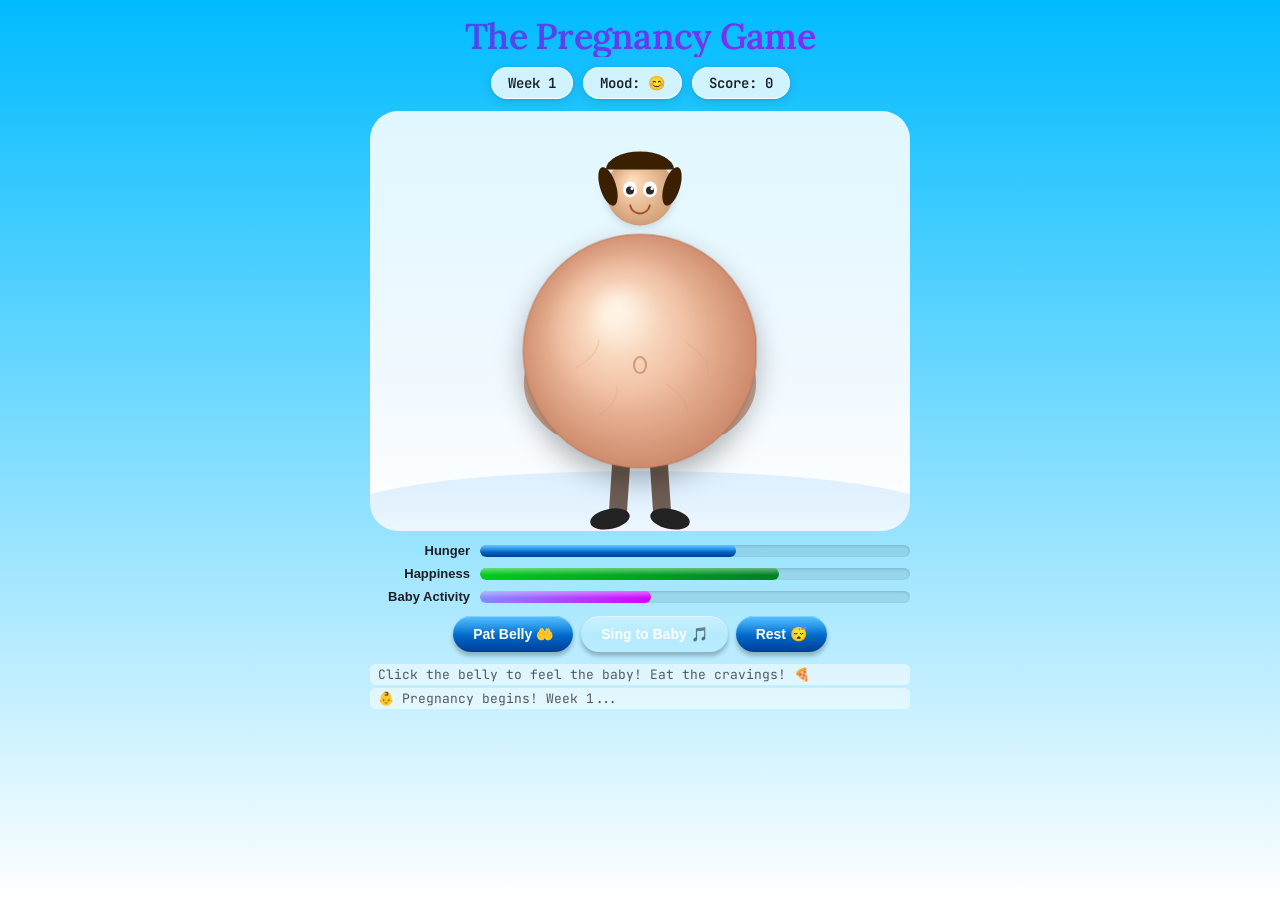
==== pregnancy/pregnancy.html @ 2c7d6a17 "Add pregnancy game with jiggle physics soft-body simulation Spring-based soft-body blob belly with: " ====
<!DOCTYPE html>
<html lang="en">
<head>
  <meta charset="UTF-8">
  <meta name="viewport" content="width=device-width, initial-scale=1.0">
  <title>The Pregnancy Game</title>
  <link rel="stylesheet" href="../h3.css">
  <link rel="stylesheet" href="pregnancy.css">
</head>
<body>
  <div id="ui-top">
    <h1>The Pregnancy Game</h1>
    <div id="stats">
      <div class="stat-pill" id="week-display">Week <span id="week">1</span></div>
      <div class="stat-pill" id="mood-display">Mood: <span id="mood">😊</span></div>
      <div class="stat-pill" id="score-display">Score: <span id="score">0</span></div>
    </div>
  </div>

  <div id="scene">
    <canvas id="canvas"></canvas>
    <div id="craving-zone"></div>
    <div id="kick-flash"></div>
    <div id="thought-bubble"></div>
  </div>

  <div id="ui-bottom">
    <div id="meters">
      <div class="meter-wrap">
        <span class="meter-label">Hunger</span>
        <div class="meter-bar"><div class="meter-fill" id="hunger-bar"></div></div>
      </div>
      <div class="meter-wrap">
        <span class="meter-label">Happiness</span>
        <div class="meter-bar"><div class="meter-fill green" id="happy-bar"></div></div>
      </div>
      <div class="meter-wrap">
        <span class="meter-label">Baby Activity</span>
        <div class="meter-bar"><div class="meter-fill purple" id="baby-bar"></div></div>
      </div>
    </div>
    <div id="actions">
      <button class="action-btn" id="btn-pat" onclick="game.pat()">Pat Belly 🤲</button>
      <button class="action-btn" id="btn-sing" onclick="game.sing()">Sing to Baby 🎵</button>
      <button class="action-btn" id="btn-rest" onclick="game.rest()">Rest 😴</button>
    </div>
  </div>

  <div id="log"></div>

  <script src="pregnancy.js"></script>
</body>
</html>
---- h3.css ----
/* h3 design system — Frutiger Aero / Metro / Wii-inspired */
@import url('https://fonts.googleapis.com/css2?family=JetBrains+Mono:wght@400;500;700&family=Lora:ital,wght@0,400..700;1,400..700&family=Google+Sans:wght@400;500;700&display=swap');

:root {
  --h3-blue-50:  #e6f5ff;
  --h3-blue-100: #b3e2ff;
  --h3-blue-200: #00b3ff;
  --h3-blue-300: #0088ff;
  --h3-blue-400: #0074e0;
  --h3-blue-500: #004cff;
  --h3-blue-600: #003d99;
  --h3-blue-700: #2d4891;
  --h3-cyan:     #00bbff;
  --h3-aqua:     #00ffc3;
  --h3-sky:      #009dff;
  --h3-lavender: #838dff;
  --h3-red:      #e40303;
  --h3-orange:   #ff8c00;
  --h3-yellow:   #ffed00;
  --h3-green:    #008026;
  --h3-lime:     #00e01e;
  --h3-magenta:  #d400ff;
  --h3-pink:     #ff00fb;
  --h3-black:    #000000;
  --h3-white:    #ffffff;
  --h3-ink-900:  #0b0b10;
  --h3-ink-700:  #1e1f26;
  --h3-ink-500:  #555860;
  --h3-ink-300:  #9a9ba3;
  --h3-ink-100:  #e6e7ec;
  --h3-ink-50:   #f4f5f8;
  --h3-gray:     #d9d9d9;

  --fg-1: var(--h3-ink-900);
  --fg-2: var(--h3-ink-700);
  --fg-3: var(--h3-ink-500);
  --fg-inverse: var(--h3-white);
  --bg-1: var(--h3-white);
  --bg-2: var(--h3-ink-50);
  --bg-3: var(--h3-ink-100);
  --accent: var(--h3-blue-400);
  --accent-hover: var(--h3-blue-500);
  --accent-active: var(--h3-blue-600);

  --grad-sky:    linear-gradient(180deg, var(--h3-cyan) 0%, var(--h3-white) 100%);
  --grad-bubble: linear-gradient(180deg, var(--h3-aqua) 0%, var(--h3-lavender) 100%);
  --grad-deep:   linear-gradient(180deg, var(--h3-sky) 0%, var(--h3-blue-600) 100%);
  --gloss-top:   linear-gradient(180deg, rgba(255,255,255,0.55) 0%, rgba(255,255,255,0.08) 50%, rgba(255,255,255,0) 55%);

  --shadow-drop:    0 4px 4px 0 rgba(0,0,0,0.25);
  --shadow-drop-lg: 3px 8px 12px 0 rgba(0,0,0,0.25);
  --shadow-card:    0 2px 12px rgba(0,0,0,0.12), 0 1px 3px rgba(0,0,0,0.08);

  --radius-1: 6px;
  --radius-2: 12px;
  --radius-3: 20px;
  --radius-4: 28px;
  --radius-pill: 999px;

  --font-display: 'Lora', 'Georgia', serif;
  --font-body: 'Google Sans', -apple-system, BlinkMacSystemFont, 'Segoe UI', sans-serif;
  --font-mono: 'JetBrains Mono', 'SF Mono', 'Menlo', monospace;

  --ease-out:    cubic-bezier(0.22, 1, 0.36, 1);
  --ease-bounce: cubic-bezier(0.34, 1.56, 0.64, 1);
  --dur-fast: 120ms;
  --dur-med: 220ms;
}

*, *::before, *::after { box-sizing: border-box; }

html, body {
  margin: 0;
  padding: 0;
  font-family: var(--font-body);
  color: var(--fg-1);
  background: var(--grad-sky);
  background-attachment: fixed;
  min-height: 100vh;
  -webkit-font-smoothing: antialiased;
}

h1, h2, h3, h4 {
  font-family: var(--font-display);
  font-weight: 600;
  letter-spacing: -0.02em;
  line-height: 1.15;
  margin: 0 0 0.5em;
  color: var(--fg-1);
}

/* Glossy pill button */
.h3-btn {
  display: inline-flex;
  align-items: center;
  justify-content: center;
  gap: 6px;
  padding: 10px 22px;
  border: none;
  border-radius: var(--radius-pill);
  font-family: var(--font-body);
  font-size: 15px;
  font-weight: 600;
  cursor: pointer;
  position: relative;
  overflow: hidden;
  background: var(--grad-deep);
  color: var(--fg-inverse);
  box-shadow: var(--shadow-drop), inset 0 1px 0 rgba(255,255,255,0.3);
  transition: transform var(--dur-fast) var(--ease-out),
              box-shadow var(--dur-fast) var(--ease-out);
  white-space: nowrap;
  user-select: none;
}
.h3-btn::after {
  content: '';
  position: absolute;
  inset: 0;
  border-radius: inherit;
  background: var(--gloss-top);
  pointer-events: none;
}
.h3-btn:hover { transform: translateY(-1px); box-shadow: var(--shadow-drop-lg), inset 0 1px 0 rgba(255,255,255,0.3); }
.h3-btn:active { transform: scale(0.97) translateY(0); box-shadow: var(--shadow-drop); }

/* Ghost pill button */
.h3-btn-ghost {
  display: inline-flex;
  align-items: center;
  justify-content: center;
  padding: 9px 20px;
  border: 2px solid rgba(0,116,224,0.4);
  border-radius: var(--radius-pill);
  font-family: var(--font-body);
  font-size: 15px;
  font-weight: 600;
  cursor: pointer;
  background: rgba(255,255,255,0.7);
  backdrop-filter: blur(8px);
  color: var(--accent);
  transition: background var(--dur-fast) var(--ease-out), border-color var(--dur-fast) var(--ease-out);
  user-select: none;
}
.h3-btn-ghost:hover { background: rgba(230,245,255,0.9); border-color: var(--accent); }
.h3-btn-ghost:active { transform: scale(0.97); }

/* Card surface */
.h3-card {
  background: rgba(255,255,255,0.85);
  backdrop-filter: blur(12px);
  border-radius: var(--radius-3);
  border: 1px solid rgba(255,255,255,0.8);
  box-shadow: var(--shadow-card);
  padding: 24px;
}

/* Orb */
.orb {
  border-radius: 50%;
  background: var(--grad-bubble);
  box-shadow: var(--shadow-drop-lg);
  position: relative;
  overflow: hidden;
}
.orb::after {
  content: '';
  position: absolute;
  inset: 0;
  border-radius: inherit;
  background: var(--gloss-top);
  pointer-events: none;
}
---- pregnancy/pregnancy.css ----
@import url('../h3.css');

body {
  display: flex;
  flex-direction: column;
  align-items: center;
  min-height: 100vh;
  padding: 16px;
  gap: 12px;
  overflow-x: hidden;
  user-select: none;
}

/* ── top UI ── */
#ui-top { text-align: center; width: 100%; }

h1 {
  font-size: 36px;
  margin-bottom: 10px;
  background: linear-gradient(135deg, var(--h3-blue-400), var(--h3-magenta));
  -webkit-background-clip: text;
  -webkit-text-fill-color: transparent;
  background-clip: text;
}

#stats {
  display: flex;
  gap: 10px;
  justify-content: center;
  flex-wrap: wrap;
}

.stat-pill {
  background: rgba(255,255,255,0.8);
  backdrop-filter: blur(8px);
  border-radius: var(--radius-pill);
  padding: 6px 16px;
  font-family: var(--font-mono);
  font-size: 14px;
  font-weight: 600;
  color: var(--fg-2);
  box-shadow: var(--shadow-card);
  border: 1px solid rgba(255,255,255,0.9);
}

/* ── scene / canvas ── */
#scene {
  position: relative;
  width: 100%;
  max-width: 540px;
  height: 420px;
  display: flex;
  align-items: center;
  justify-content: center;
}

#canvas {
  width: 100%;
  height: 100%;
  cursor: pointer;
  border-radius: var(--radius-4);
  touch-action: none;
}

/* ── kick flash overlay ── */
#kick-flash {
  position: absolute;
  inset: 0;
  border-radius: var(--radius-4);
  pointer-events: none;
  opacity: 0;
  background: radial-gradient(circle at center, rgba(255,237,0,0.55) 0%, transparent 70%);
  transition: opacity 0.08s ease-out;
}
#kick-flash.active { opacity: 1; }

/* ── thought bubble ── */
#thought-bubble {
  position: absolute;
  top: 12px;
  right: 16px;
  background: rgba(255,255,255,0.92);
  backdrop-filter: blur(10px);
  border-radius: 18px;
  border: 1px solid rgba(255,255,255,0.9);
  box-shadow: var(--shadow-card);
  padding: 8px 14px;
  font-size: 22px;
  min-width: 52px;
  text-align: center;
  pointer-events: none;
  opacity: 0;
  transform: scale(0.7) translateY(8px);
  transition: opacity 0.25s var(--ease-bounce), transform 0.25s var(--ease-bounce);
}
#thought-bubble.show {
  opacity: 1;
  transform: scale(1) translateY(0);
}

/* ── cravings ── */
#craving-zone {
  position: absolute;
  inset: 0;
  pointer-events: none;
}

.craving {
  position: absolute;
  font-size: 34px;
  cursor: pointer;
  pointer-events: all;
  animation: craving-float 0.5s var(--ease-bounce) forwards;
  filter: drop-shadow(0 3px 6px rgba(0,0,0,0.25));
  transition: transform 0.1s;
  line-height: 1;
}
.craving:hover { transform: scale(1.2); }
.craving:active { transform: scale(0.9); }
.craving.nom {
  animation: craving-eat 0.3s var(--ease-out) forwards;
}

@keyframes craving-float {
  from { opacity: 0; transform: scale(0) rotate(-20deg); }
  to   { opacity: 1; transform: scale(1) rotate(0deg); }
}
@keyframes craving-eat {
  to { opacity: 0; transform: scale(2.5) rotate(15deg); }
}

/* ── bottom UI ── */
#ui-bottom {
  width: 100%;
  max-width: 540px;
  display: flex;
  flex-direction: column;
  gap: 12px;
}

#meters { display: flex; flex-direction: column; gap: 8px; }

.meter-wrap {
  display: flex;
  align-items: center;
  gap: 10px;
}

.meter-label {
  font-size: 13px;
  font-weight: 600;
  color: var(--fg-2);
  width: 100px;
  text-align: right;
  flex-shrink: 0;
}

.meter-bar {
  flex: 1;
  height: 12px;
  background: rgba(0,0,0,0.08);
  border-radius: var(--radius-pill);
  overflow: hidden;
  box-shadow: inset 0 1px 3px rgba(0,0,0,0.15);
}

.meter-fill {
  height: 100%;
  width: 60%;
  border-radius: var(--radius-pill);
  background: var(--grad-deep);
  transition: width 0.4s var(--ease-out);
  position: relative;
  overflow: hidden;
}

.meter-fill::after {
  content: '';
  position: absolute;
  inset: 0;
  background: linear-gradient(180deg, rgba(255,255,255,0.4) 0%, rgba(255,255,255,0) 60%);
}

.meter-fill.green { background: linear-gradient(90deg, #00cc1a, #008026); }
.meter-fill.purple { background: linear-gradient(90deg, var(--h3-lavender), var(--h3-magenta)); }

/* ── action buttons ── */
#actions { display: flex; gap: 8px; flex-wrap: wrap; justify-content: center; }

.action-btn {
  display: inline-flex;
  align-items: center;
  gap: 6px;
  padding: 10px 20px;
  border: none;
  border-radius: var(--radius-pill);
  font-family: var(--font-body);
  font-size: 14px;
  font-weight: 700;
  cursor: pointer;
  position: relative;
  overflow: hidden;
  background: var(--grad-deep);
  color: #fff;
  box-shadow: var(--shadow-drop), inset 0 1px 0 rgba(255,255,255,0.3);
  transition: transform var(--dur-fast) var(--ease-bounce),
              box-shadow var(--dur-fast) var(--ease-out);
}
.action-btn::after {
  content: '';
  position: absolute;
  inset: 0;
  border-radius: inherit;
  background: linear-gradient(180deg, rgba(255,255,255,0.35) 0%, rgba(255,255,255,0) 55%);
  pointer-events: none;
}
.action-btn:hover  { transform: translateY(-2px) scale(1.04); box-shadow: var(--shadow-drop-lg), inset 0 1px 0 rgba(255,255,255,0.3); }
.action-btn:active { transform: scale(0.96); }
.action-btn:disabled { opacity: 0.45; cursor: default; transform: none; }

#btn-sing  { background: linear-gradient(180deg, var(--h3-lavender) 0%, var(--h3-purple) 100%); }
#btn-rest  { background: linear-gradient(180deg, #009dff 0%, var(--h3-blue-600) 100%); }

/* ── event log ── */
#log {
  max-width: 540px;
  width: 100%;
  max-height: 90px;
  overflow-y: auto;
  display: flex;
  flex-direction: column;
  gap: 3px;
}

.log-entry {
  font-size: 13px;
  font-family: var(--font-mono);
  color: var(--fg-3);
  padding: 2px 8px;
  border-radius: var(--radius-1);
  background: rgba(255,255,255,0.5);
  animation: log-in 0.2s var(--ease-out);
}
@keyframes log-in {
  from { opacity: 0; transform: translateX(-8px); }
  to   { opacity: 1; transform: none; }
}
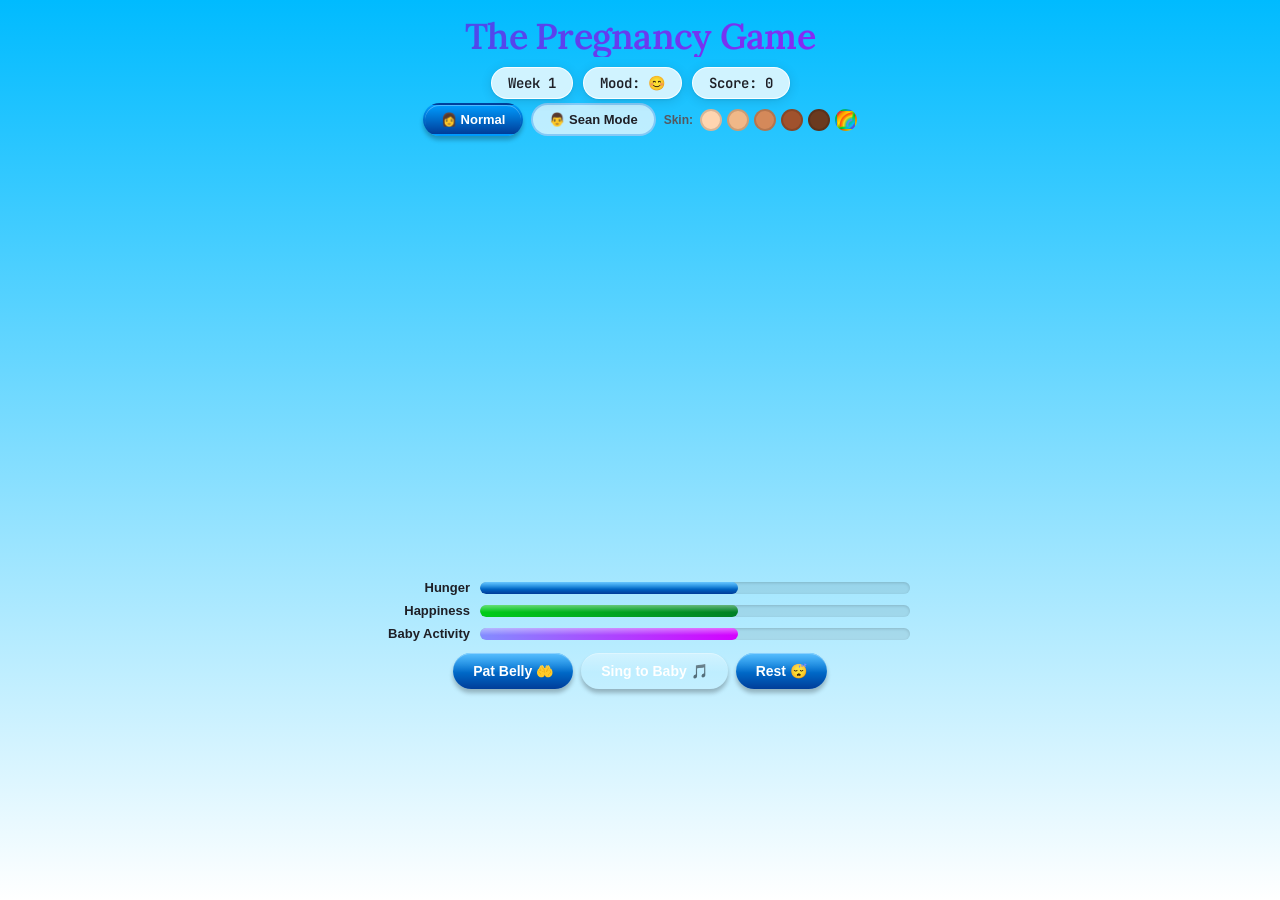
==== commit 3a7278cb: "Add Sean Mode + skin color picker + root index to pregnancy game Sean Mode: male character with stub" ====
--- a/pregnancy/pregnancy.html
+++ b/pregnancy/pregnancy.html
@@ -9,11 +9,24 @@
 </head>
 <body>
   <div id="ui-top">
-    <h1>The Pregnancy Game</h1>
+    <h1 id="title">The Pregnancy Game</h1>
     <div id="stats">
       <div class="stat-pill" id="week-display">Week <span id="week">1</span></div>
       <div class="stat-pill" id="mood-display">Mood: <span id="mood">😊</span></div>
       <div class="stat-pill" id="score-display">Score: <span id="score">0</span></div>
+    </div>
+    <div id="mode-strip">
+      <button id="btn-mode-normal" class="mode-btn active" onclick="setMode('normal')">👩 Normal</button>
+      <button id="btn-mode-sean"   class="mode-btn"        onclick="setMode('sean')">👨 Sean Mode</button>
+      <div id="color-swatches">
+        <span class="swatch-label">Skin:</span>
+        <button class="swatch" style="background:#ffd5b0" onclick="setSkin(0)" title="Light"></button>
+        <button class="swatch" style="background:#f0b888" onclick="setSkin(1)" title="Medium Light"></button>
+        <button class="swatch" style="background:#d4895a" onclick="setSkin(2)" title="Medium"></button>
+        <button class="swatch" style="background:#a0522d" onclick="setSkin(3)" title="Medium Dark"></button>
+        <button class="swatch" style="background:#6b3a1f" onclick="setSkin(4)" title="Dark"></button>
+        <button class="swatch rainbow" onclick="setSkin(5)" title="Rainbow 🌈">🌈</button>
+      </div>
     </div>
   </div>
 
@@ -27,7 +40,7 @@
   <div id="ui-bottom">
     <div id="meters">
       <div class="meter-wrap">
-        <span class="meter-label">Hunger</span>
+        <span class="meter-label" id="label-hunger">Hunger</span>
         <div class="meter-bar"><div class="meter-fill" id="hunger-bar"></div></div>
       </div>
       <div class="meter-wrap">
@@ -35,19 +48,18 @@
         <div class="meter-bar"><div class="meter-fill green" id="happy-bar"></div></div>
       </div>
       <div class="meter-wrap">
-        <span class="meter-label">Baby Activity</span>
+        <span class="meter-label" id="label-baby">Baby Activity</span>
         <div class="meter-bar"><div class="meter-fill purple" id="baby-bar"></div></div>
       </div>
     </div>
     <div id="actions">
-      <button class="action-btn" id="btn-pat" onclick="game.pat()">Pat Belly 🤲</button>
+      <button class="action-btn" id="btn-pat"  onclick="game.pat()">Pat Belly 🤲</button>
       <button class="action-btn" id="btn-sing" onclick="game.sing()">Sing to Baby 🎵</button>
       <button class="action-btn" id="btn-rest" onclick="game.rest()">Rest 😴</button>
     </div>
   </div>
 
   <div id="log"></div>
-
   <script src="pregnancy.js"></script>
 </body>
 </html>
--- a/pregnancy/pregnancy.css
+++ b/pregnancy/pregnancy.css
@@ -13,6 +13,59 @@
 
 /* ── top UI ── */
 #ui-top { text-align: center; width: 100%; }
+
+/* ── mode strip ── */
+#mode-strip {
+  display: flex;
+  align-items: center;
+  justify-content: center;
+  gap: 8px;
+  flex-wrap: wrap;
+  margin-top: 4px;
+}
+
+.mode-btn {
+  display: inline-flex;
+  align-items: center;
+  padding: 7px 16px;
+  border: 2px solid rgba(0,116,224,0.3);
+  border-radius: var(--radius-pill);
+  font-family: var(--font-body);
+  font-size: 13px;
+  font-weight: 700;
+  cursor: pointer;
+  background: rgba(255,255,255,0.7);
+  color: var(--fg-2);
+  transition: all var(--dur-fast) var(--ease-out);
+}
+.mode-btn.active {
+  background: var(--grad-deep);
+  color: #fff;
+  border-color: transparent;
+  box-shadow: var(--shadow-drop), inset 0 1px 0 rgba(255,255,255,0.3);
+}
+.mode-btn:hover:not(.active) { background: rgba(230,245,255,0.9); border-color: var(--accent); }
+
+/* ── color swatches ── */
+#color-swatches {
+  display: flex;
+  align-items: center;
+  gap: 5px;
+}
+.swatch-label { font-size: 12px; font-weight: 600; color: var(--fg-3); margin-right: 2px; }
+.swatch {
+  width: 22px; height: 22px;
+  border-radius: 50%;
+  border: 2px solid rgba(0,0,0,0.15);
+  cursor: pointer;
+  transition: transform var(--dur-fast) var(--ease-bounce),
+              border-color var(--dur-fast) var(--ease-out);
+  font-size: 13px;
+  display: flex; align-items: center; justify-content: center;
+}
+.swatch:hover  { transform: scale(1.25); }
+.swatch.active { border-color: var(--h3-blue-400); transform: scale(1.3); box-shadow: 0 0 0 2px white, 0 0 0 4px var(--h3-blue-400); }
+.swatch.rainbow { background: linear-gradient(135deg,#ff0080,#ff8c00,#ffed00,#00e01e,#00bbff,#d400ff); }
 
 h1 {
   font-size: 36px;
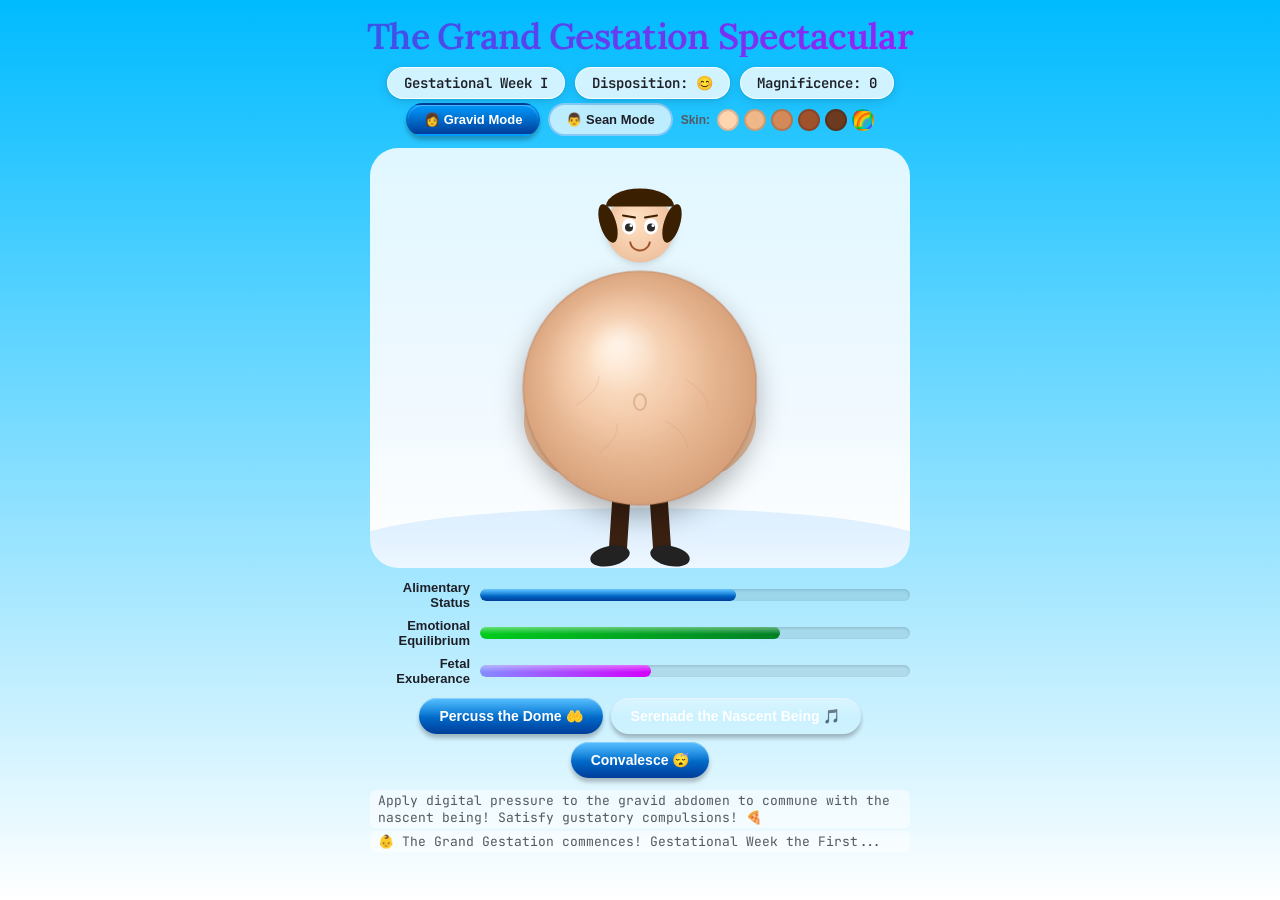
==== commit e29f30d5: "Rebrand: pregnancy → Grand Gestation Spectacular All instances of "pregnancy/baby/belly/hunger/kick/" ====
--- a/pregnancy/pregnancy.html
+++ b/pregnancy/pregnancy.html
@@ -3,20 +3,20 @@
 <head>
   <meta charset="UTF-8">
   <meta name="viewport" content="width=device-width, initial-scale=1.0">
-  <title>The Pregnancy Game</title>
+  <title>The Grand Gestation Spectacular</title>
   <link rel="stylesheet" href="../h3.css">
   <link rel="stylesheet" href="pregnancy.css">
 </head>
 <body>
   <div id="ui-top">
-    <h1 id="title">The Pregnancy Game</h1>
+    <h1 id="title">The Grand Gestation Spectacular</h1>
     <div id="stats">
-      <div class="stat-pill" id="week-display">Week <span id="week">1</span></div>
-      <div class="stat-pill" id="mood-display">Mood: <span id="mood">😊</span></div>
-      <div class="stat-pill" id="score-display">Score: <span id="score">0</span></div>
+      <div class="stat-pill" id="week-display">Gestational Week <span id="week">I</span></div>
+      <div class="stat-pill" id="mood-display">Disposition: <span id="mood">😊</span></div>
+      <div class="stat-pill" id="score-display">Magnificence: <span id="score">0</span></div>
     </div>
     <div id="mode-strip">
-      <button id="btn-mode-normal" class="mode-btn active" onclick="setMode('normal')">👩 Normal</button>
+      <button id="btn-mode-normal" class="mode-btn active" onclick="setMode('normal')">👩 Gravid Mode</button>
       <button id="btn-mode-sean"   class="mode-btn"        onclick="setMode('sean')">👨 Sean Mode</button>
       <div id="color-swatches">
         <span class="swatch-label">Skin:</span>
@@ -40,22 +40,22 @@
   <div id="ui-bottom">
     <div id="meters">
       <div class="meter-wrap">
-        <span class="meter-label" id="label-hunger">Hunger</span>
+        <span class="meter-label" id="label-hunger">Alimentary Status</span>
         <div class="meter-bar"><div class="meter-fill" id="hunger-bar"></div></div>
       </div>
       <div class="meter-wrap">
-        <span class="meter-label">Happiness</span>
+        <span class="meter-label">Emotional Equilibrium</span>
         <div class="meter-bar"><div class="meter-fill green" id="happy-bar"></div></div>
       </div>
       <div class="meter-wrap">
-        <span class="meter-label" id="label-baby">Baby Activity</span>
+        <span class="meter-label" id="label-baby">Fetal Exuberance</span>
         <div class="meter-bar"><div class="meter-fill purple" id="baby-bar"></div></div>
       </div>
     </div>
     <div id="actions">
-      <button class="action-btn" id="btn-pat"  onclick="game.pat()">Pat Belly 🤲</button>
-      <button class="action-btn" id="btn-sing" onclick="game.sing()">Sing to Baby 🎵</button>
-      <button class="action-btn" id="btn-rest" onclick="game.rest()">Rest 😴</button>
+      <button class="action-btn" id="btn-pat"  onclick="game.pat()">Percuss the Dome 🤲</button>
+      <button class="action-btn" id="btn-sing" onclick="game.sing()">Serenade the Nascent Being 🎵</button>
+      <button class="action-btn" id="btn-rest" onclick="game.rest()">Convalesce 😴</button>
     </div>
   </div>
 
